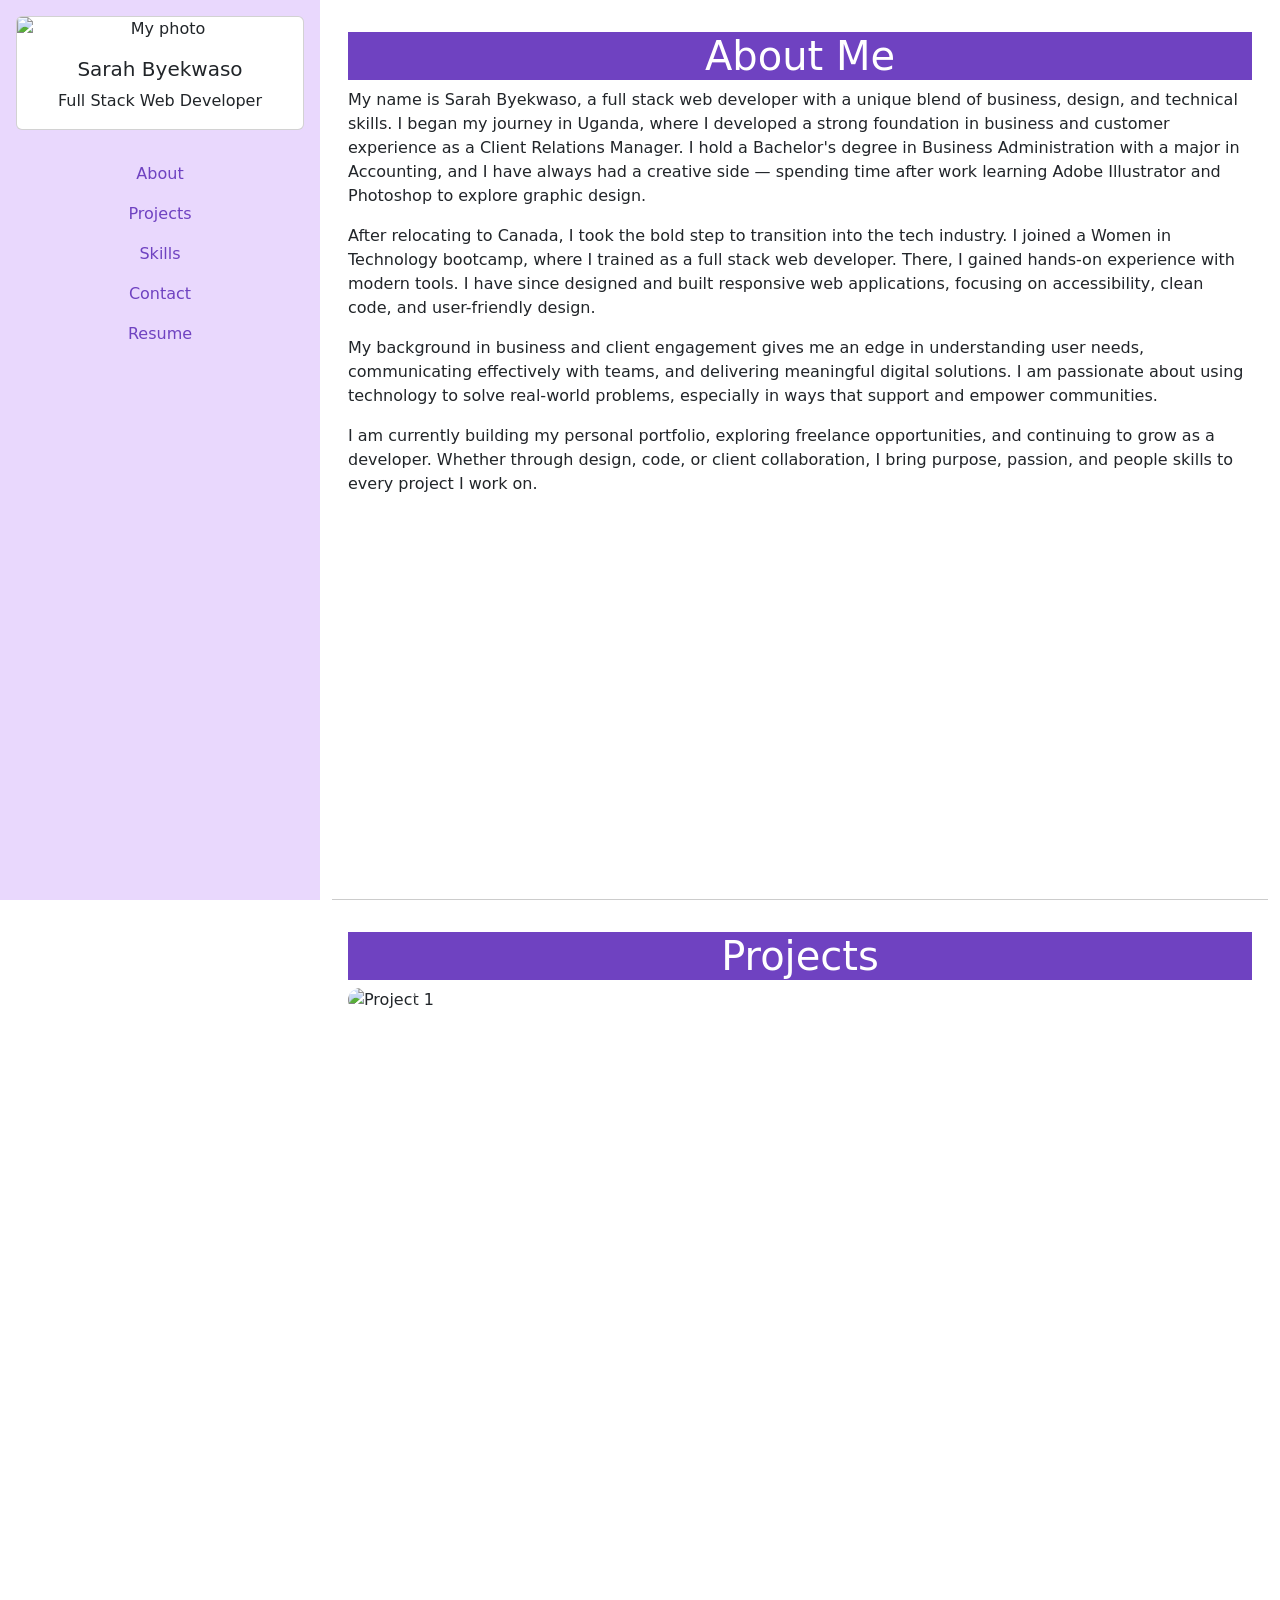
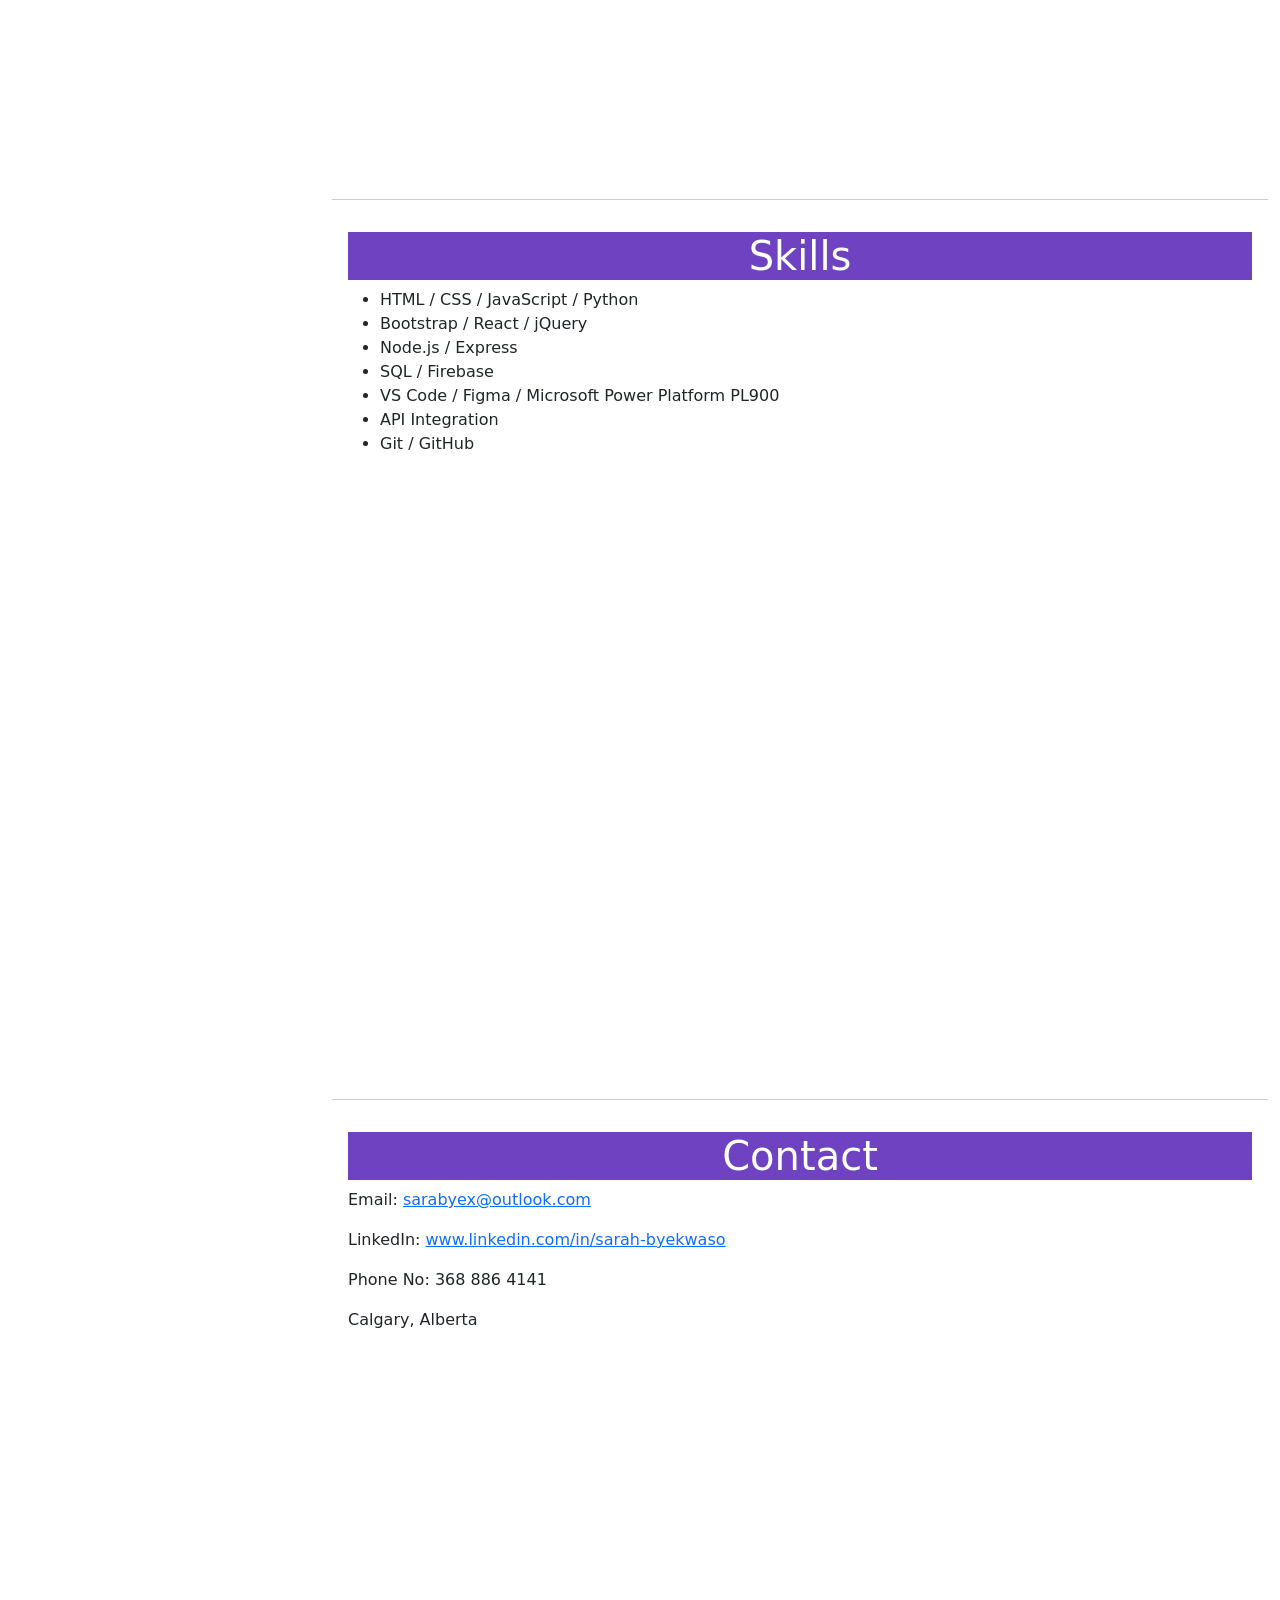
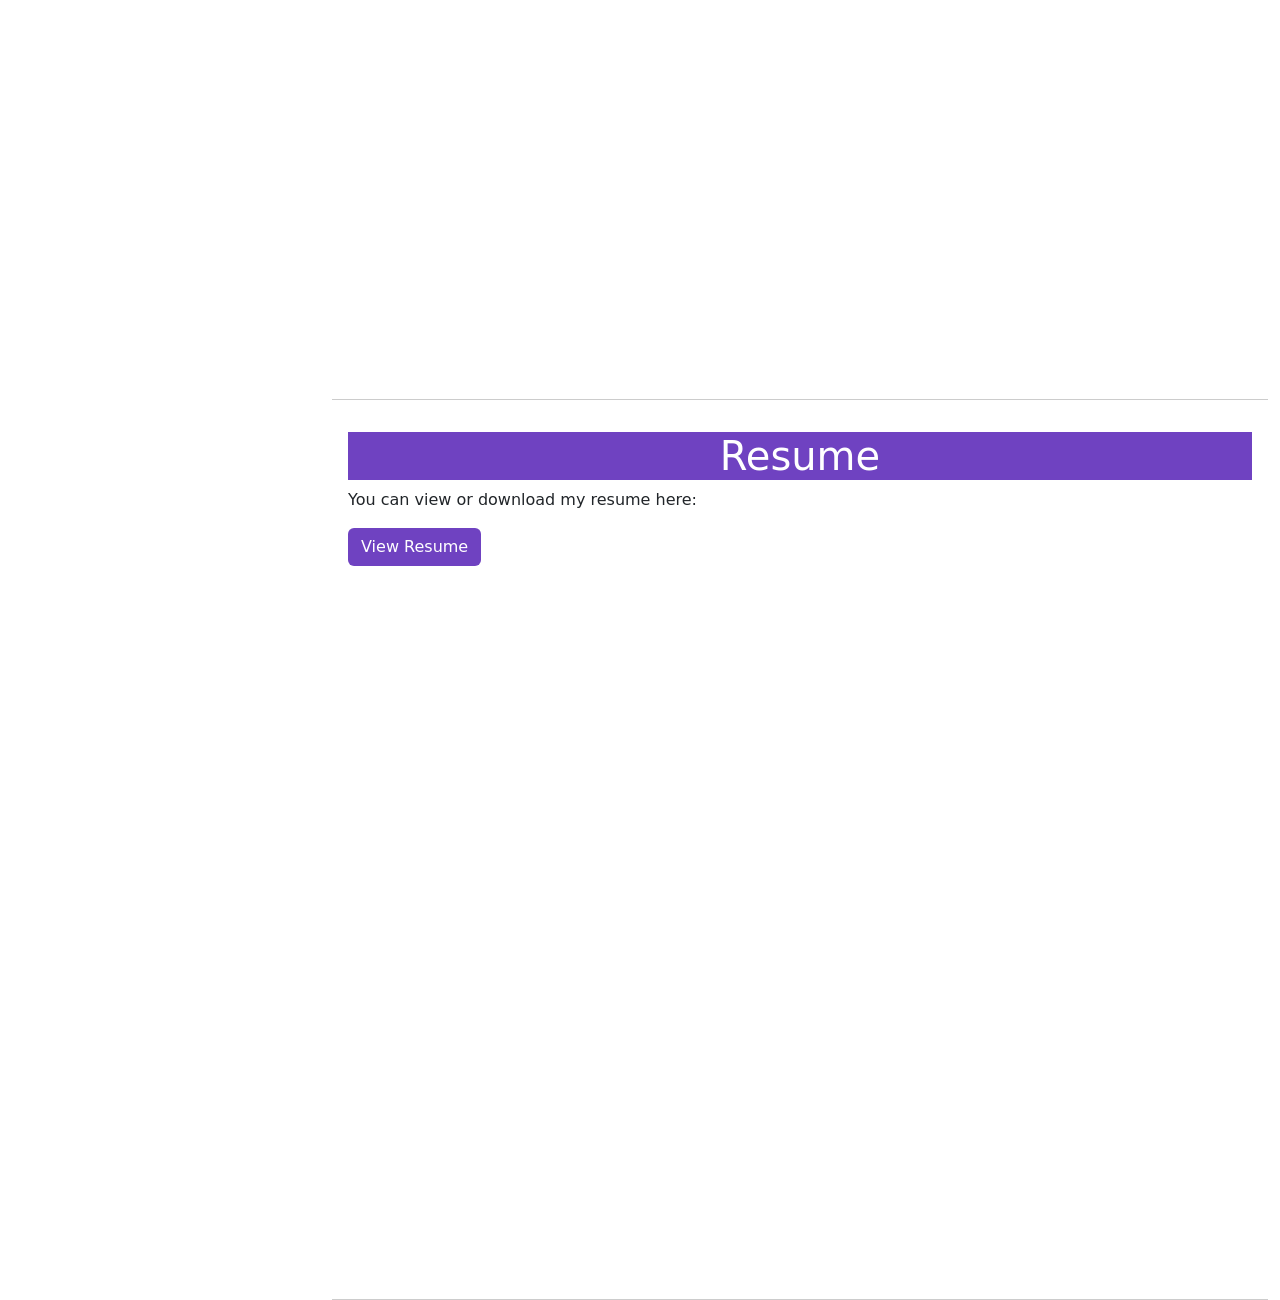
==== Assignment/Assignment/Class Assignment.html @ a26f309b "updated" ====
<!DOCTYPE html>
<html lang="en">
<head>
  <meta charset="UTF-8">
  <meta name="viewport" content="width=device-width, initial-scale=1.0">
  <link href="https://cdn.jsdelivr.net/npm/bootstrap@5.3.6/dist/css/bootstrap.min.css" rel="stylesheet" integrity="sha384-4Q6Gf2aSP4eDXB8Miphtr37CMZZQ5oXLH2yaXMJ2w8e2ZtHTl7GptT4jmndRuHDT" crossorigin="anonymous">
  <link rel="stylesheet" href="Class Assignment.css">
  <title>My Profile</title>
</head>
<body>

  <div class="container-fluid">
    <div class="row">
<!-- Sidebar -->
      <nav class="col-12 col-md-3 sidebar text-center">
<!-- Profile Card -->
        <div class="card mb-4">
          <img src="images/SaraPic1.jpg" class="card-img-top profile-photo" alt="My photo">
          <div class="card-body">
            <h5 class="card-title">Sarah Byekwaso</h5>
            <p class="card-text">Full Stack Web Developer</p>
          </div>
        </div>

<!-- Nav Links -->
        <nav class="nav flex-column">
          <a class="nav-link" href="#about">About</a>
          <a class="nav-link" href="#projects">Projects</a>
          <a class="nav-link" href="#skills">Skills</a>
          <a class="nav-link" href="#contact">Contact</a>
          <a class="nav-link" href="#resume">Resume</a>
        </nav>
      </nav>

      <main class="col-12 col-md-9">
<!-- about me -->
        <section id="about">
          <div class="text-center"><h1>About Me</h1></div>
            <p>My name is Sarah Byekwaso, a full stack web developer with a unique blend of business, design, and technical skills. I began my journey in Uganda, where I developed a strong foundation in business and customer experience as a Client Relations Manager. I hold a Bachelor's degree in Business Administration with a major in Accounting, and I have always had a creative side — spending time after work learning Adobe Illustrator and Photoshop to explore graphic design.
            </p>
            <p> After relocating to Canada, I took the bold step to transition into the tech industry. I joined a Women in Technology bootcamp, where I trained as a full stack web developer. There, I gained hands-on experience with modern tools. I have since designed and built responsive web applications, focusing on accessibility, clean code, and user-friendly design.
            </p>
            <p> My background in business and client engagement gives me an edge in understanding user needs, communicating effectively with teams, and delivering meaningful digital solutions. I am passionate about using technology to solve real-world problems, especially in ways that support and empower communities.
            </p>
            <p>I am currently building my personal portfolio, exploring freelance opportunities, and continuing to grow as a developer. Whether through design, code, or client collaboration, I bring purpose, passion, and people skills to every project I work on.
            </p>
        </section>

<!-- projects -->
        <section id="projects">
          <div><h1 class="text-center">Projects</h1></div>
          <div id="projectCarousel" class="carousel slide" data-bs-ride="carousel">
            <div class="carousel-inner">
              <div class="carousel-item active">
                <img src="images/navigate.webp" class="d-block w-100" alt="Project 1">
                <div class="carousel-caption d-none d-md-block">
                  <h5>Project 1</h5>
                  <p>Description of Project 1</p>
                </div>
              </div>
              <div class="carousel-item">
                <img src="images/to-do-list.webp" class="d-block w-100" alt="Project 2">
                <div class="carousel-caption d-none d-md-block">
                  <h5>Project 2</h5>
                  <p>Description of Project 2</p>
                </div>
              </div>
              <div class="carousel-item">
                <img src="images/solstice-hannan--yhBOqHOr0c-unsplash.jpg" class="d-block w-100" alt="Project 3">
                <div class="carousel-caption d-none d-md-block">
                  <h5>Project 3</h5>
                  <p>Description of Project 3</p>
                </div>
              </div>
<!-- projects -->
            </div>
            <button class="carousel-control-prev" type="button" data-bs-target="#projectCarousel" data-bs-slide="prev">
              <span class="carousel-control-prev-icon"></span>
            </button>
            <button class="carousel-control-next" type="button" data-bs-target="#projectCarousel" data-bs-slide="next">
              <span class="carousel-control-next-icon"></span>
            </button>
          </div>
        </section>

<!-- skills -->
        <section id="skills">
          <div class="text-center"><h1>Skills</h1></div>
          <ul>
            <li>HTML / CSS / JavaScript / Python</li>
            <li>Bootstrap / React / jQuery</li>
            <li>Node.js / Express</li>
            <li>SQL / Firebase</li>
            <li>VS Code / Figma / Microsoft Power Platform PL900 </li>
            <li> API Integration</li>
            <li>Git / GitHub</li>
          </ul>
        </section>

<!-- contact -->
        <section id="contact">
          <div class="text-center"><h1>Contact</h1></div>
          <p>Email: <a href="mailto:sarabyex@outlook.com">sarabyex@outlook.com</a></p>
          <p>LinkedIn: <a href="www.linkedin.com/in/sarah-byekwaso" target="_blank">www.linkedin.com/in/sarah-byekwaso</a></p>
          <p>Phone No: 368 886 4141<a href="#"></a></p>
          <p>Calgary, Alberta</p>
        </section>

<!-- resume -->
        <section id="resume">
          <div class="text-center"><h1>Resume</h1></div>
          <p>You can view or download my resume here:</p>
          <a href="Resume - Sarah Byekwaso.pdf" target="_blank" class="btn btn-purple">View Resume</a>
        </section>
      </main>
    </div>
  </div>
  
  

  <script src="https://cdn.jsdelivr.net/npm/bootstrap@5.3.6/dist/js/bootstrap.bundle.min.js" integrity="sha384-j1CDi7MgGQ12Z7Qab0qlWQ/Qqz24Gc6BM0thvEMVjHnfYGF0rmFCozFSxQBxwHKO" crossorigin="anonymous"></script>
</body>
</html>
---- Assignment/Assignment/Class Assignment.css ----
:root {
      --main-purple: #6f42c1;
      --light-purple: #e9d8fd;
    }

    html, body {
      scroll-behavior: smooth;
    }

    .sidebar {
      position: sticky;
      top: 0;
      height: 100vh;
      background-color: var(--light-purple);
      padding: 1rem;
      overflow-y: auto;
      z-index: 1020;
    }

    .profile-photo {
      width: 100%;
      border-radius: 5px;
    }

    .nav-link {
      color: var(--main-purple);
    }

    .nav-link:hover, .nav-link.active {
      font-weight: bold;
      color: #fff;
      background-color: var(--main-purple);
      border-radius: 0.375rem;
      padding-left: 1rem;
    }

    section {
      padding: 2rem 1rem;
      border-bottom: 1px solid #ccc;
      min-height: 100vh;
    }

    .carousel-item img {
      width: 100%;
      height: auto;
      border-radius: 1rem;
    }

    h1 {
      background-color: var(--main-purple);
      color: white;
    }

    .btn-purple {
      background-color: var(--main-purple);
      color: white;
    }

    .btn-purple:hover {
      background-color: #5a32a3;
    }

    linkedin{
      href: url(www.linkedin.com/in/
sarah-byekwaso)}
Vanity URL name
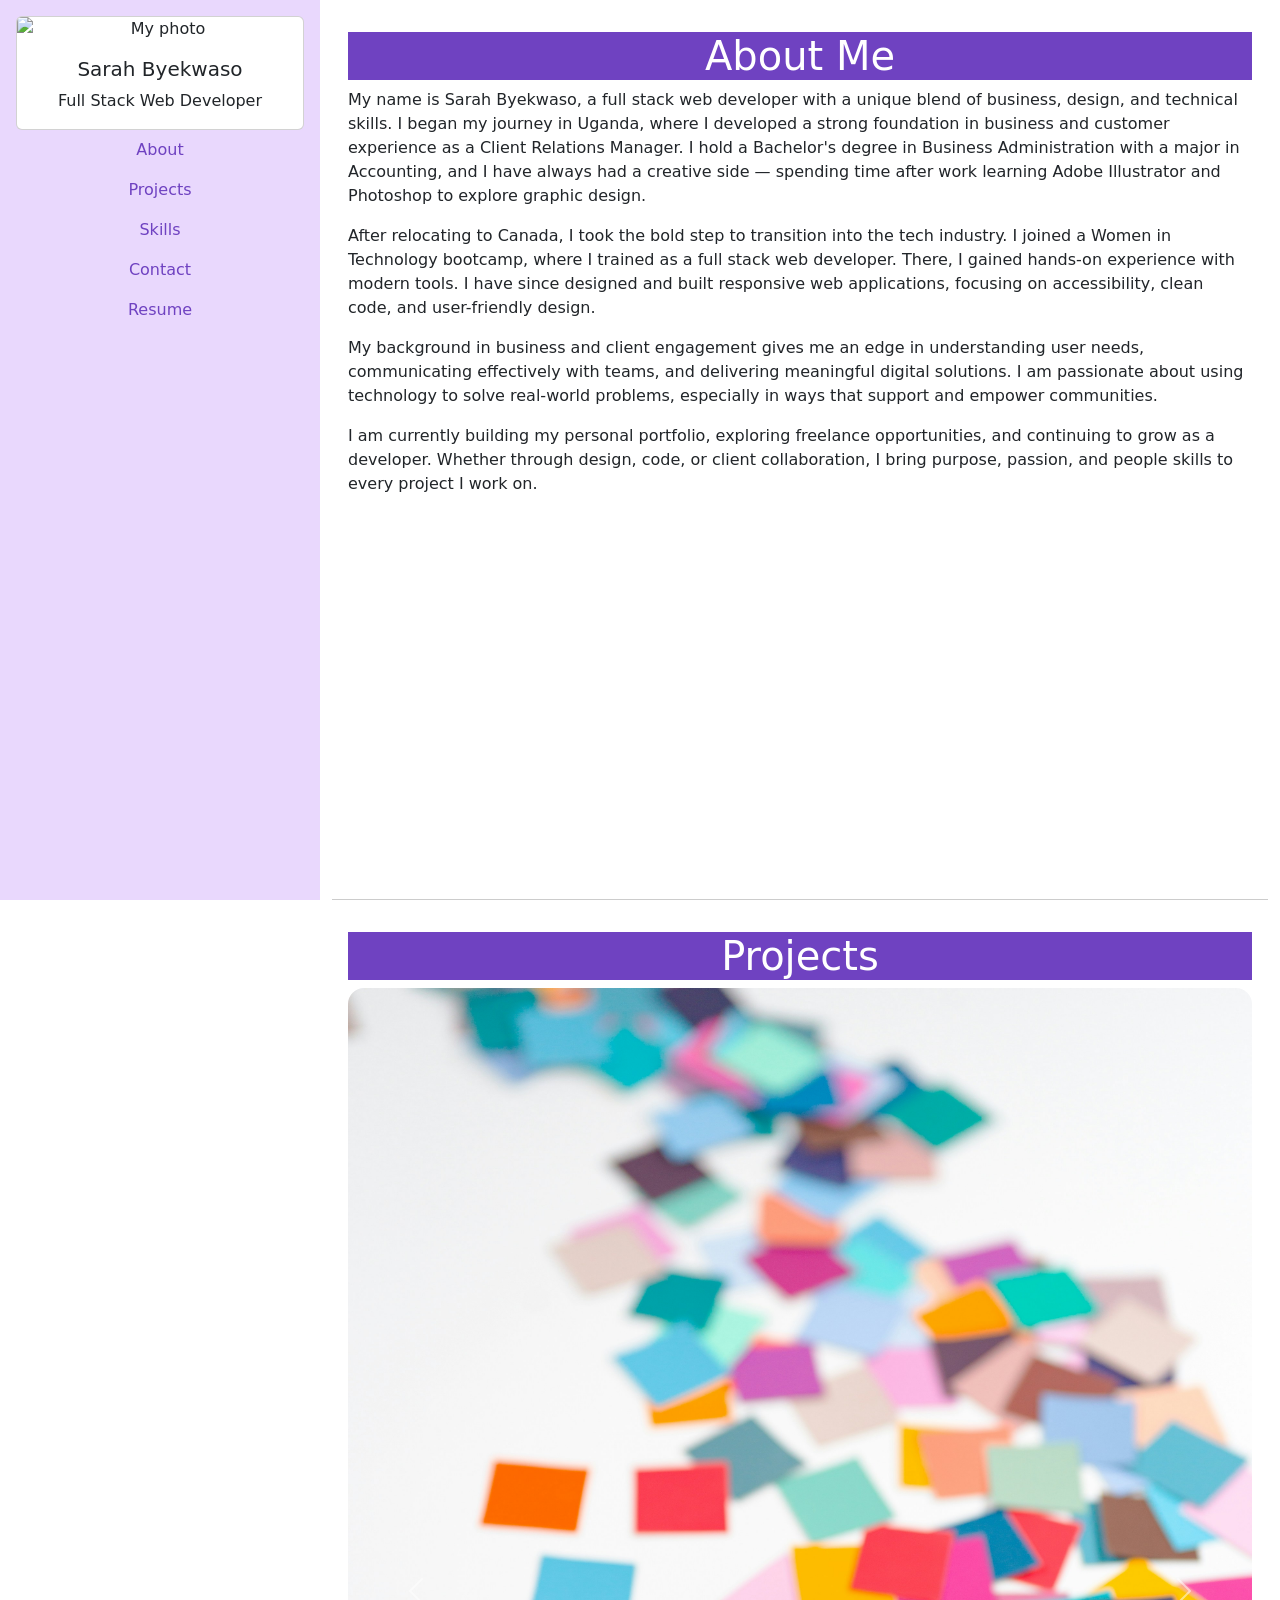
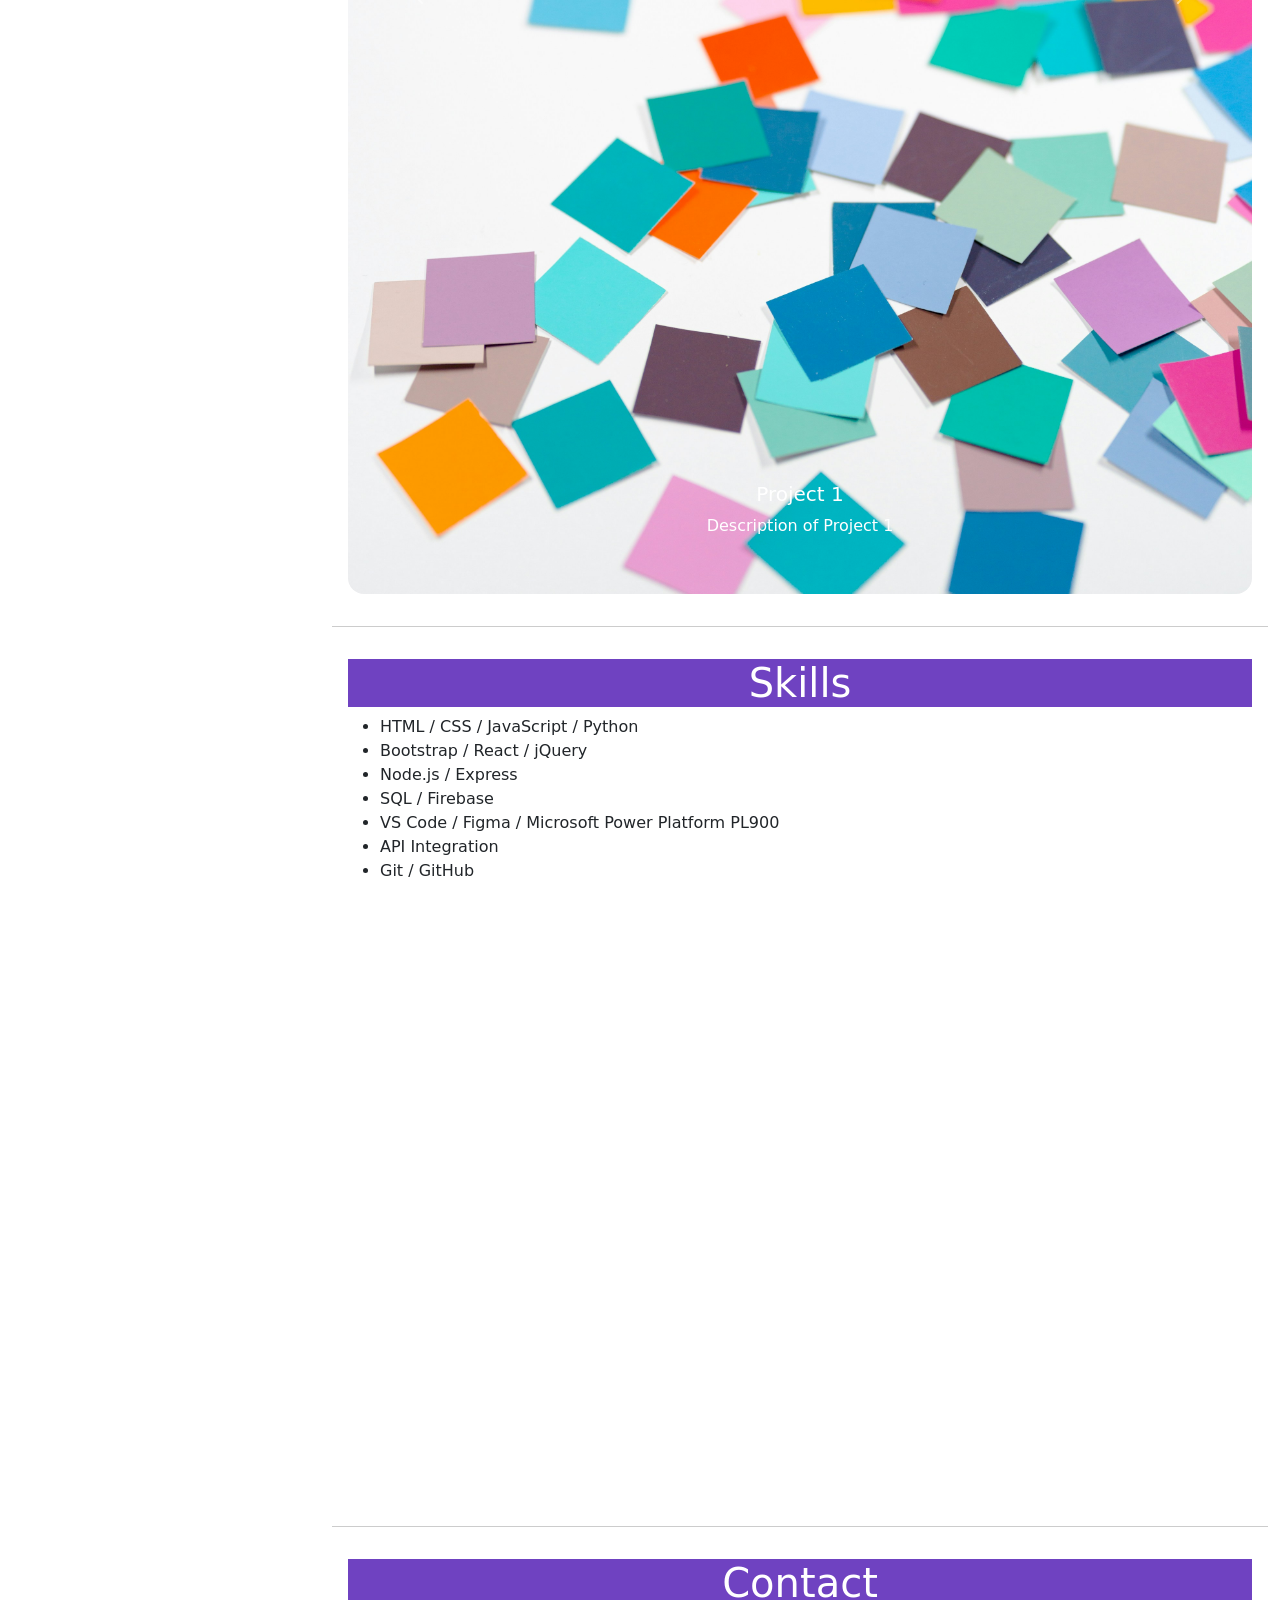
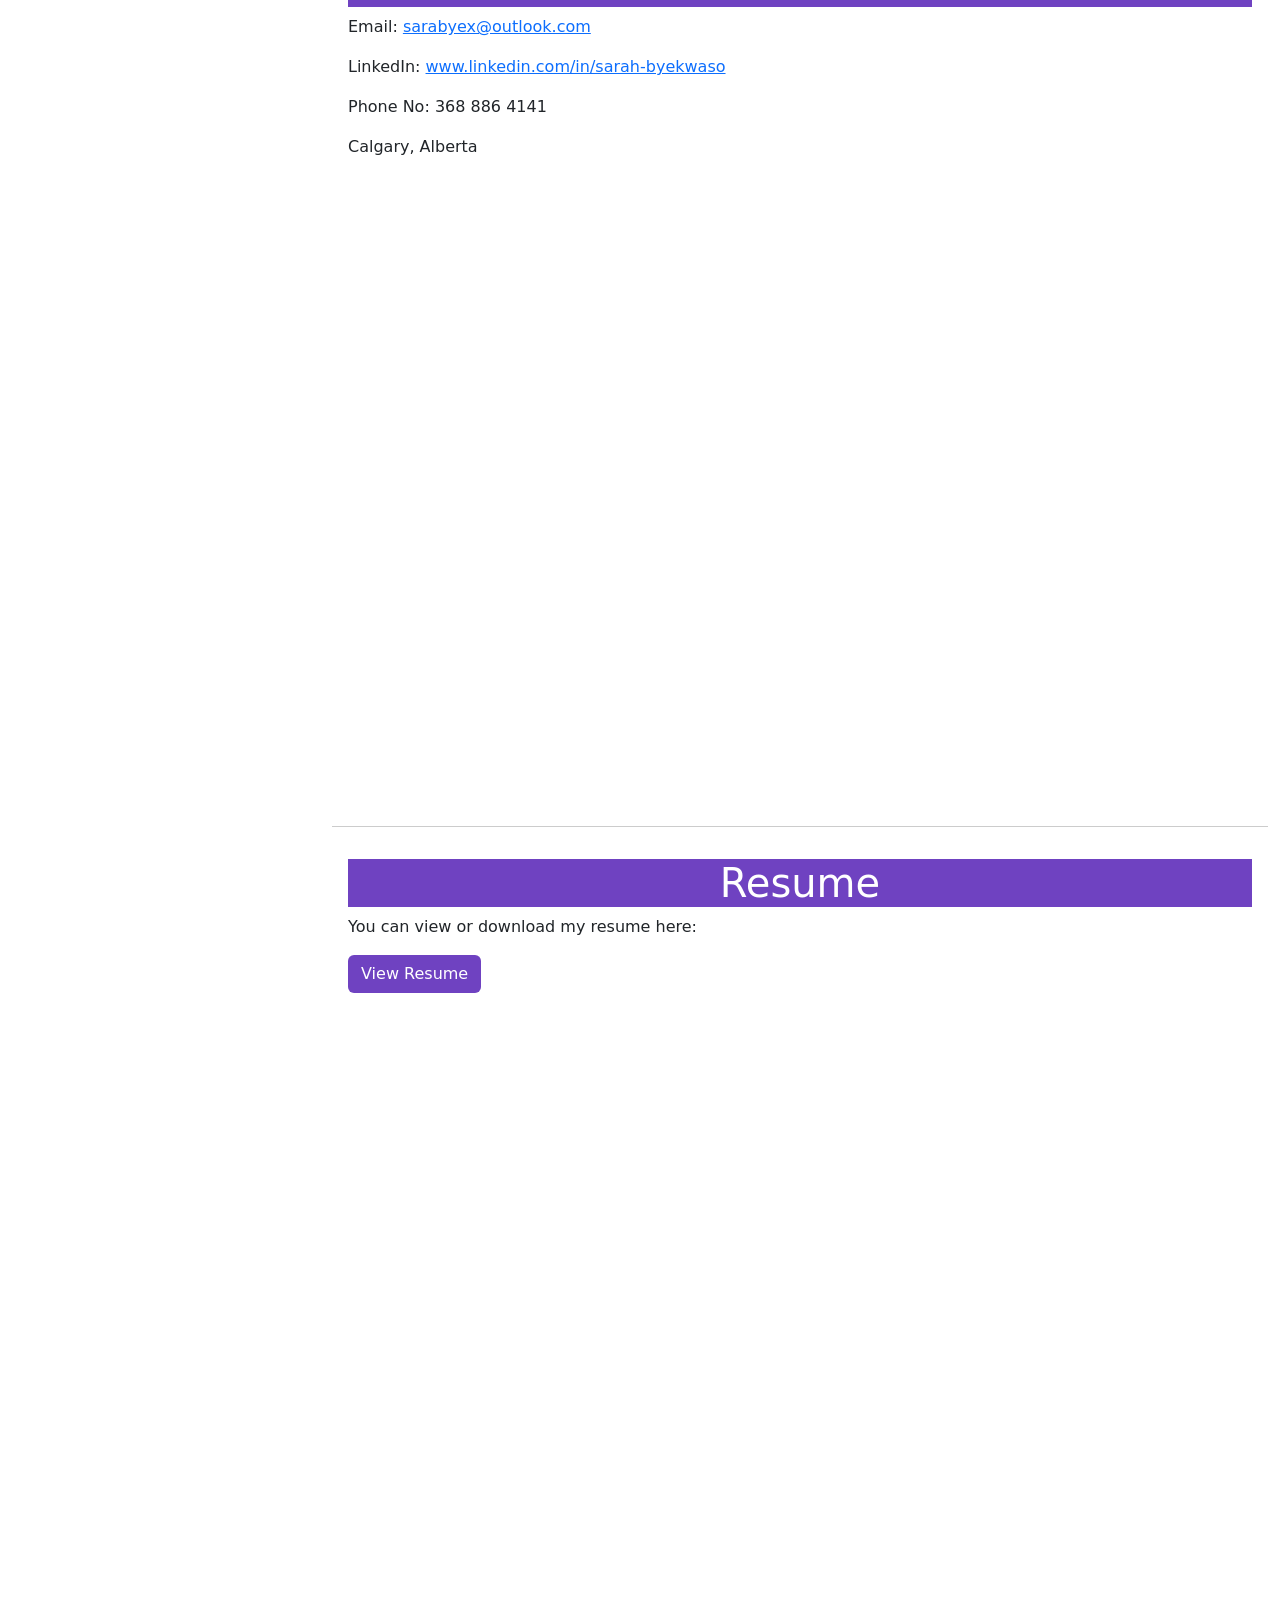
==== commit a9fa1d02: "changes" ====
--- a/Assignment/Assignment/Class Assignment.html
+++ b/Assignment/Assignment/Class Assignment.html
@@ -14,8 +14,8 @@
 <!-- Sidebar -->
       <nav class="col-12 col-md-3 sidebar text-center">
 <!-- Profile Card -->
-        <div class="card mb-4">
-          <img src="images/SaraPic1.jpg" class="card-img-top profile-photo" alt="My photo">
+        <div class="card mb-8">
+          <img src="images/SaraPic1.jpg" class="card-img-top profile-photo"  alt="My photo">
           <div class="card-body">
             <h5 class="card-title">Sarah Byekwaso</h5>
             <p class="card-text">Full Stack Web Developer</p>
@@ -52,21 +52,21 @@
           <div id="projectCarousel" class="carousel slide" data-bs-ride="carousel">
             <div class="carousel-inner">
               <div class="carousel-item active">
-                <img src="images/navigate.webp" class="d-block w-100" alt="Project 1">
+                <img src="/others/images/kier-in-sight-archives-p7iaoHjWDbI-unsplash.jpg" class="d-block w-100" alt="Project 1">
                 <div class="carousel-caption d-none d-md-block">
                   <h5>Project 1</h5>
                   <p>Description of Project 1</p>
                 </div>
               </div>
               <div class="carousel-item">
-                <img src="images/to-do-list.webp" class="d-block w-100" alt="Project 2">
+                <img src="/others/images/counting game.jpg" class="d-block w-100" alt="Project 2">
                 <div class="carousel-caption d-none d-md-block">
                   <h5>Project 2</h5>
                   <p>Description of Project 2</p>
                 </div>
               </div>
               <div class="carousel-item">
-                <img src="images/solstice-hannan--yhBOqHOr0c-unsplash.jpg" class="d-block w-100" alt="Project 3">
+                <img src="/others/images/solstice-hannan--yhBOqHOr0c-unsplash.jpg" class="d-block w-100" alt="Project 3">
                 <div class="carousel-caption d-none d-md-block">
                   <h5>Project 3</h5>
                   <p>Description of Project 3</p>
@@ -110,7 +110,7 @@
         <section id="resume">
           <div class="text-center"><h1>Resume</h1></div>
           <p>You can view or download my resume here:</p>
-          <a href="Resume - Sarah Byekwaso.pdf" target="_blank" class="btn btn-purple">View Resume</a>
+          <a href="/others/Resume - Sarah Byekwaso.pdf" target="_blank" class="btn btn-purple">View Resume</a>
         </section>
       </main>
     </div>
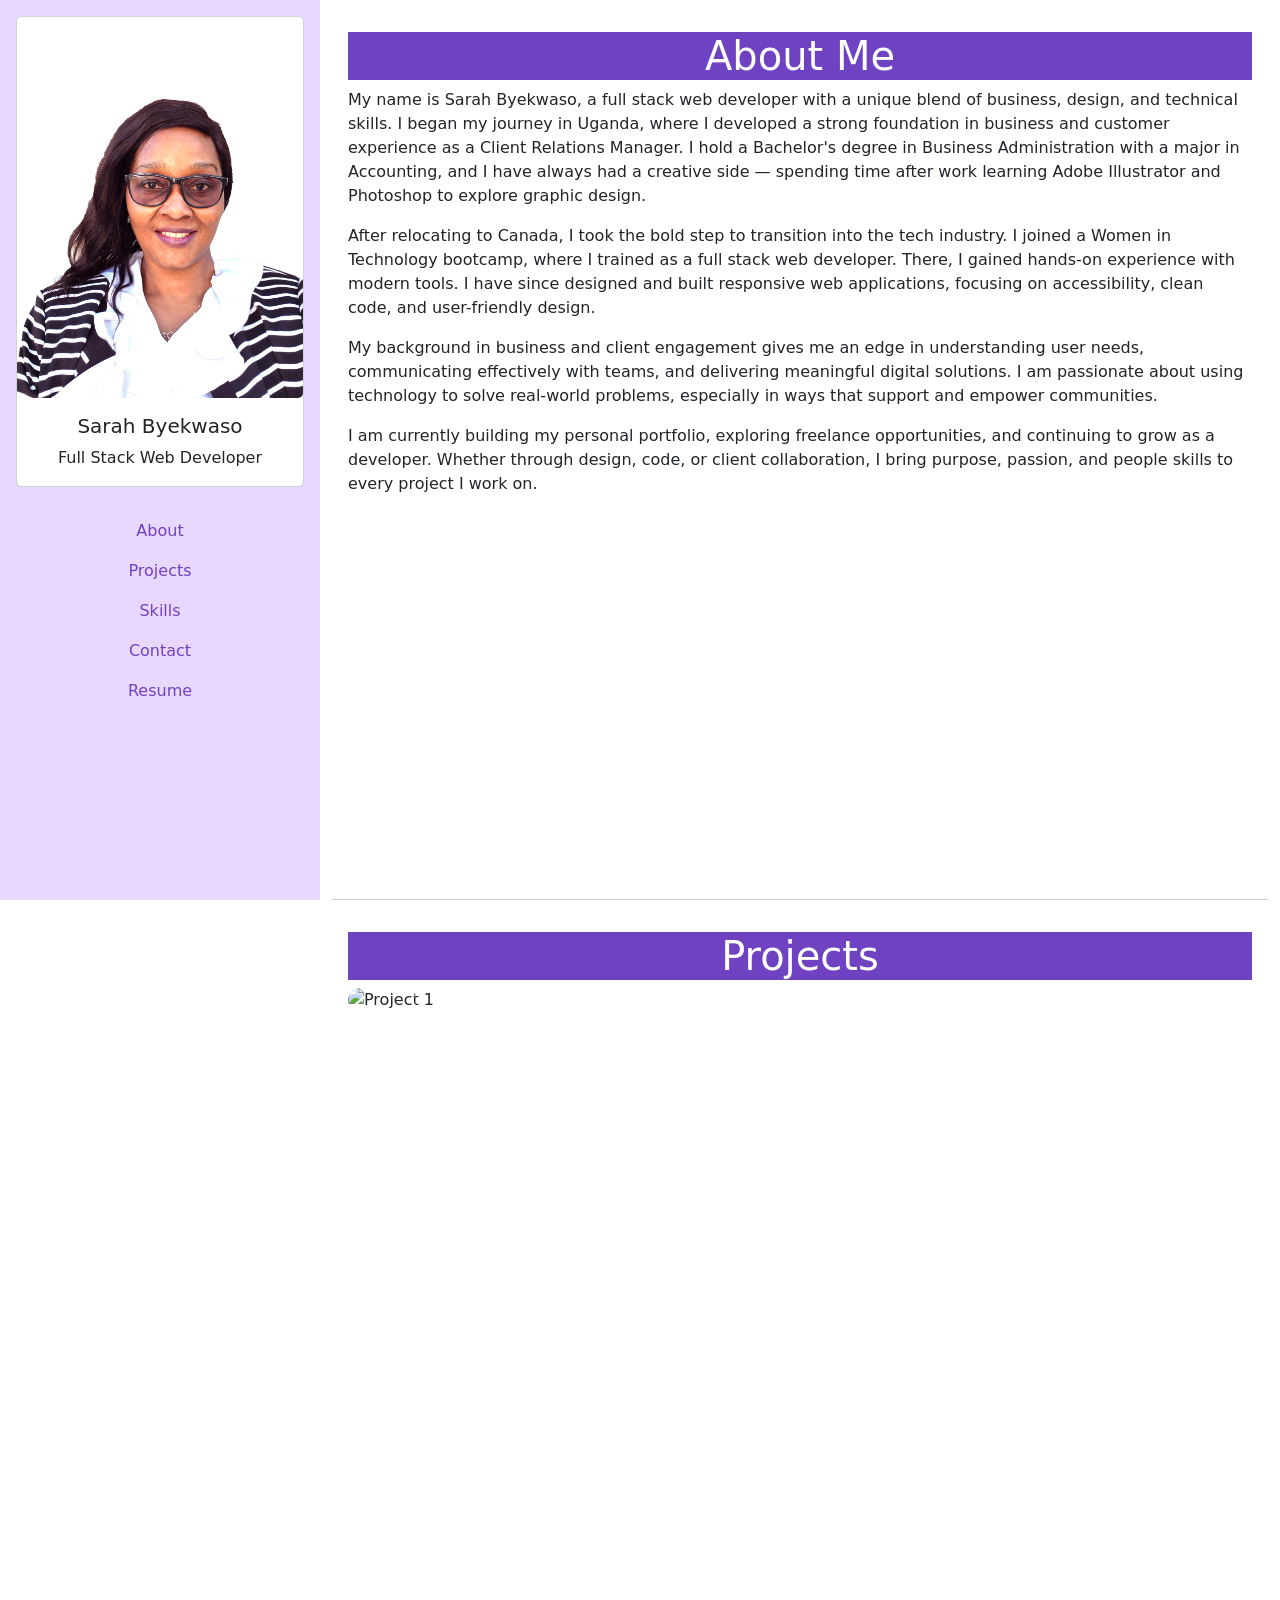
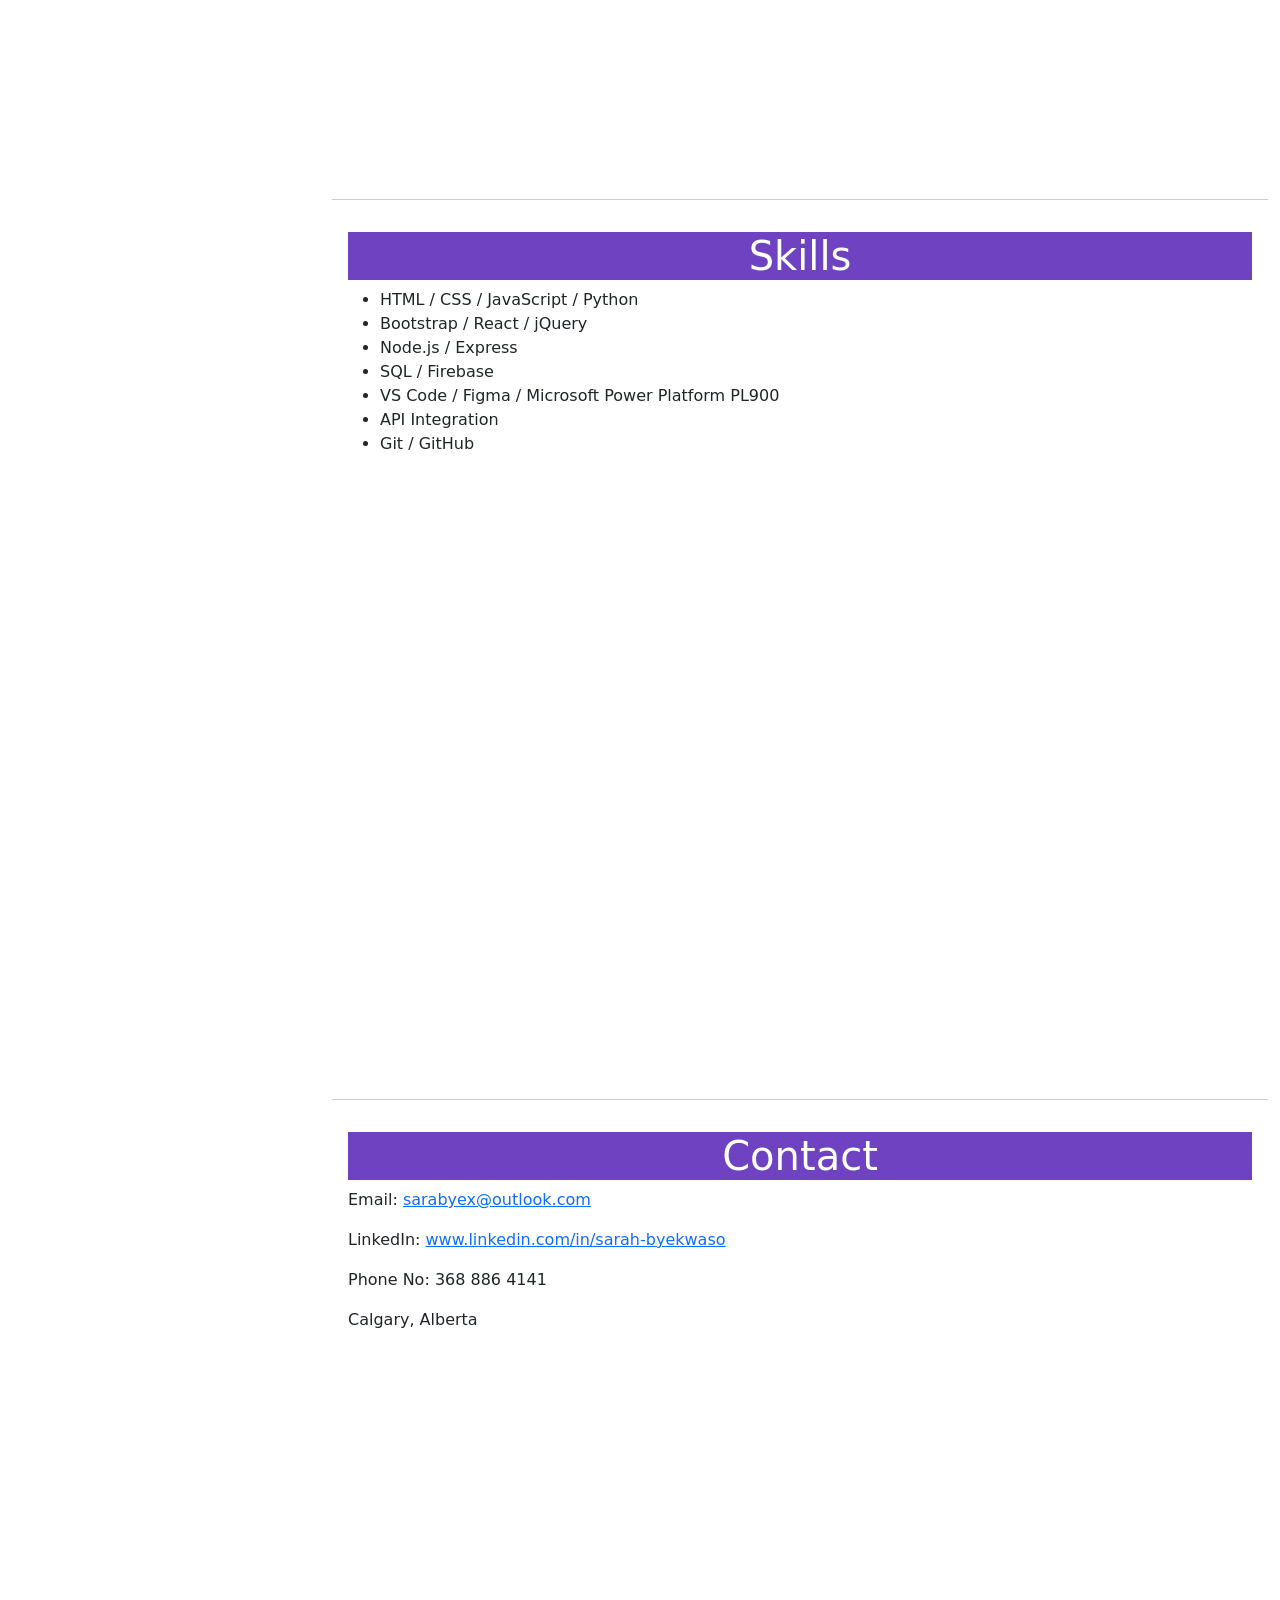
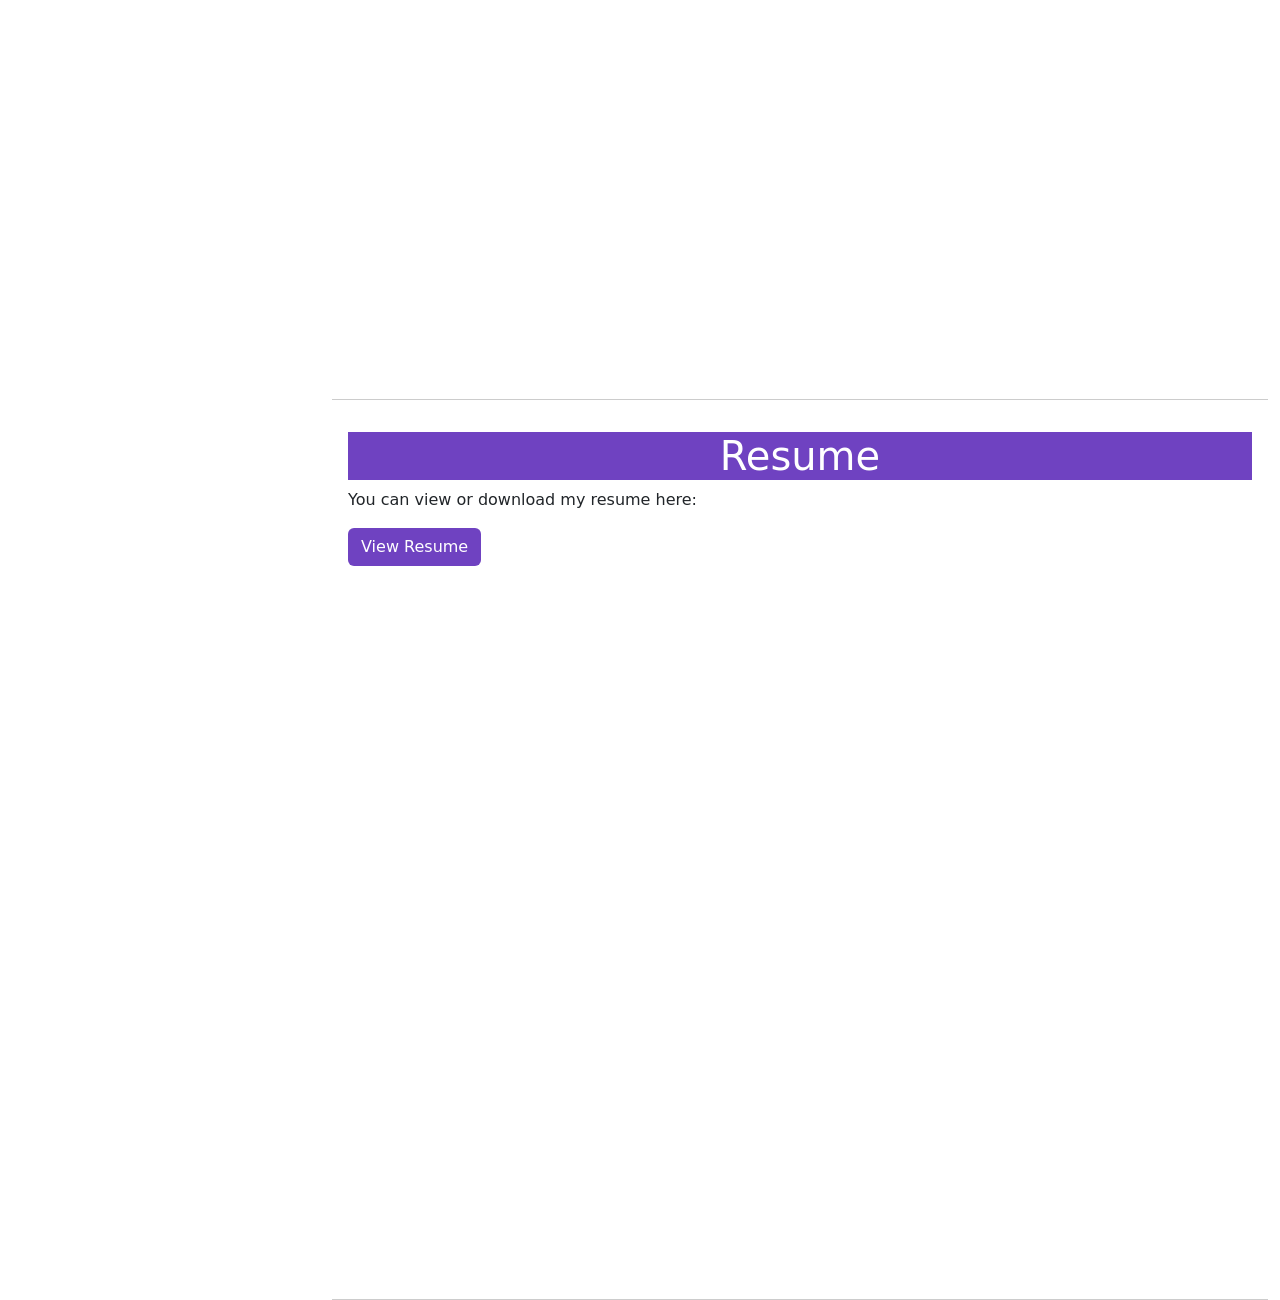
==== commit 3115df5a: ""updated"" ====
--- a/Assignment/Assignment/Class Assignment.html
+++ b/Assignment/Assignment/Class Assignment.html
@@ -14,8 +14,8 @@
 <!-- Sidebar -->
       <nav class="col-12 col-md-3 sidebar text-center">
 <!-- Profile Card -->
-        <div class="card mb-8">
-          <img src="images/SaraPic1.jpg" class="card-img-top profile-photo"  alt="My photo">
+        <div class="card mb-4">
+          <img src="/others/images/SaraPic1.jpg" class="card-img-top profile-photo" alt="My photo">
           <div class="card-body">
             <h5 class="card-title">Sarah Byekwaso</h5>
             <p class="card-text">Full Stack Web Developer</p>
@@ -52,21 +52,21 @@
           <div id="projectCarousel" class="carousel slide" data-bs-ride="carousel">
             <div class="carousel-inner">
               <div class="carousel-item active">
-                <img src="/others/images/kier-in-sight-archives-p7iaoHjWDbI-unsplash.jpg" class="d-block w-100" alt="Project 1">
+                <img src="images/navigate.webp" class="d-block w-100" alt="Project 1">
                 <div class="carousel-caption d-none d-md-block">
                   <h5>Project 1</h5>
                   <p>Description of Project 1</p>
                 </div>
               </div>
               <div class="carousel-item">
-                <img src="/others/images/counting game.jpg" class="d-block w-100" alt="Project 2">
+                <img src="images/to-do-list.webp" class="d-block w-100" alt="Project 2">
                 <div class="carousel-caption d-none d-md-block">
                   <h5>Project 2</h5>
                   <p>Description of Project 2</p>
                 </div>
               </div>
               <div class="carousel-item">
-                <img src="/others/images/solstice-hannan--yhBOqHOr0c-unsplash.jpg" class="d-block w-100" alt="Project 3">
+                <img src="images/solstice-hannan--yhBOqHOr0c-unsplash.jpg" class="d-block w-100" alt="Project 3">
                 <div class="carousel-caption d-none d-md-block">
                   <h5>Project 3</h5>
                   <p>Description of Project 3</p>
@@ -110,7 +110,7 @@
         <section id="resume">
           <div class="text-center"><h1>Resume</h1></div>
           <p>You can view or download my resume here:</p>
-          <a href="/others/Resume - Sarah Byekwaso.pdf" target="_blank" class="btn btn-purple">View Resume</a>
+          <a href="Resume - Sarah Byekwaso.pdf" target="_blank" class="btn btn-purple">View Resume</a>
         </section>
       </main>
     </div>
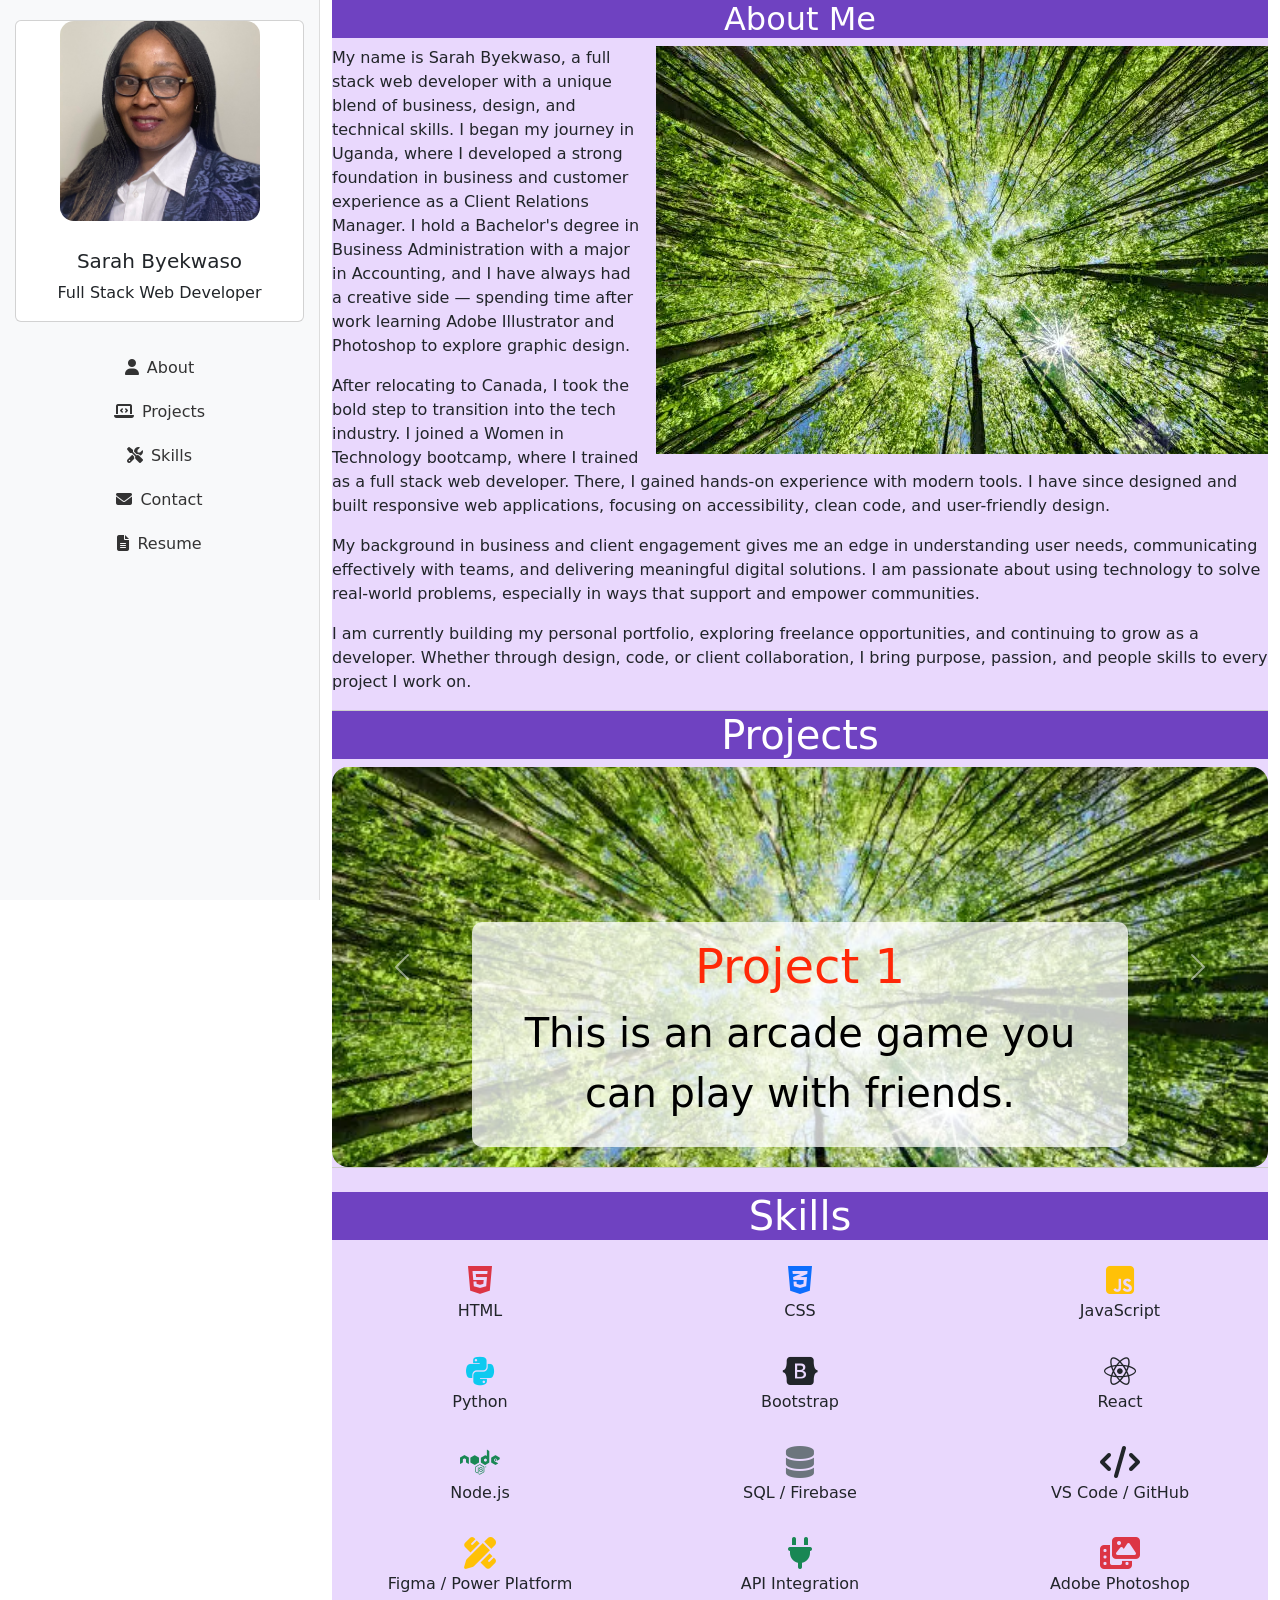
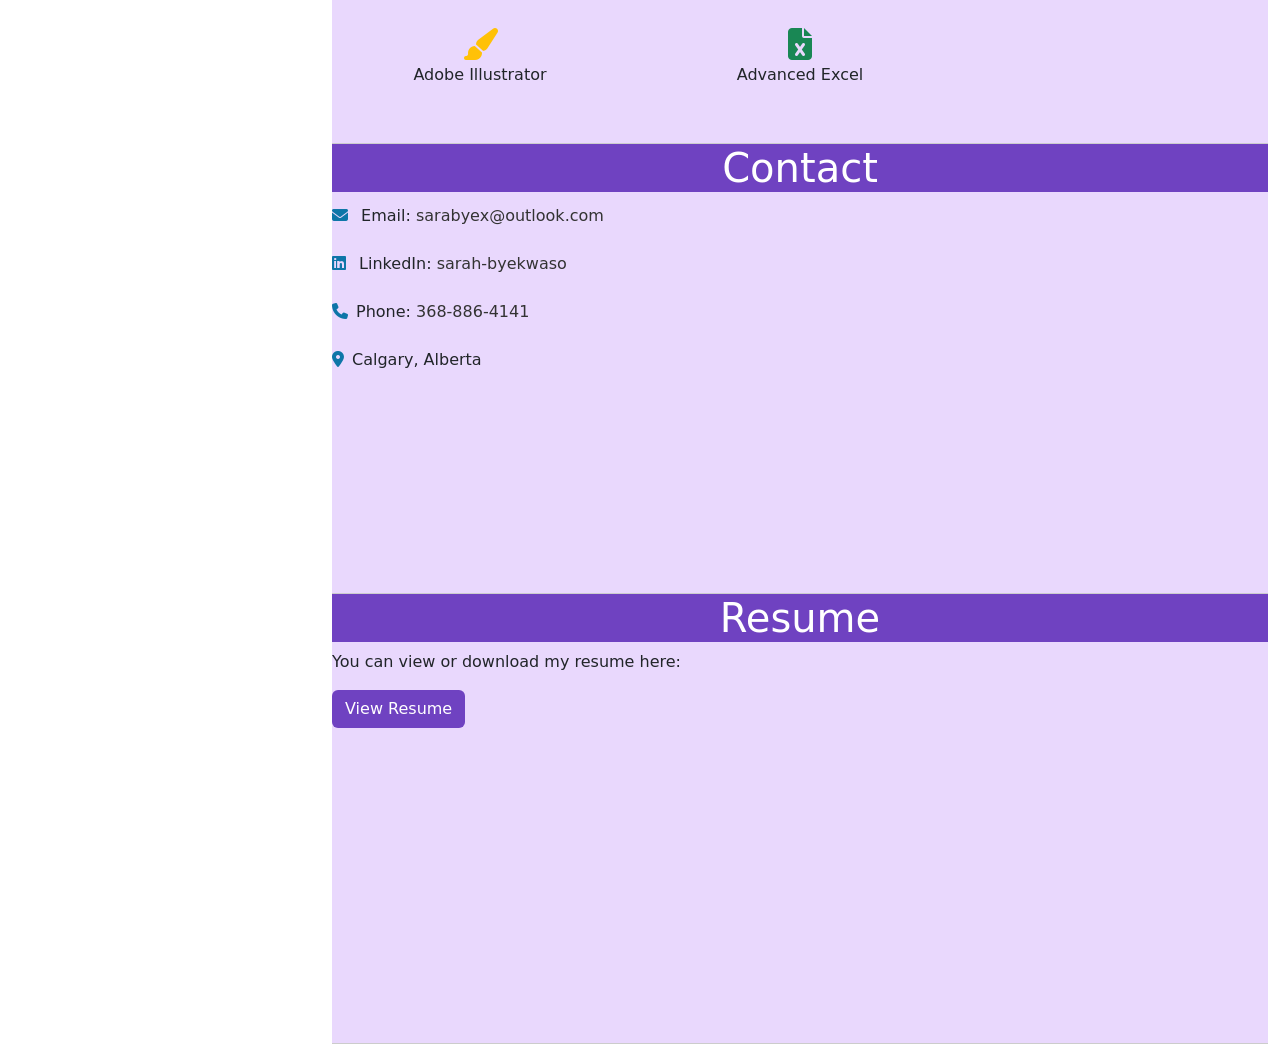
==== commit bb3206f5: "changes" ====
--- a/Assignment/Assignment/Class Assignment.html
+++ b/Assignment/Assignment/Class Assignment.html
@@ -5,45 +5,45 @@
   <meta name="viewport" content="width=device-width, initial-scale=1.0">
   <link href="https://cdn.jsdelivr.net/npm/bootstrap@5.3.6/dist/css/bootstrap.min.css" rel="stylesheet" integrity="sha384-4Q6Gf2aSP4eDXB8Miphtr37CMZZQ5oXLH2yaXMJ2w8e2ZtHTl7GptT4jmndRuHDT" crossorigin="anonymous">
   <link rel="stylesheet" href="Class Assignment.css">
+  <link rel="stylesheet" href="https://cdnjs.cloudflare.com/ajax/libs/font-awesome/6.4.0/css/all.min.css">
+
   <title>My Profile</title>
 </head>
 <body>
 
-  <div class="container-fluid">
+ <div class="container-fluid">
     <div class="row">
-<!-- Sidebar -->
       <nav class="col-12 col-md-3 sidebar text-center">
-<!-- Profile Card -->
         <div class="card mb-4">
-          <img src="/others/images/SaraPic1.jpg" class="card-img-top profile-photo" alt="My photo">
+          <img src="/others/images/SaraPic.jpg" alt="My photo" class="profile-photo">
           <div class="card-body">
             <h5 class="card-title">Sarah Byekwaso</h5>
             <p class="card-text">Full Stack Web Developer</p>
           </div>
         </div>
-
-<!-- Nav Links -->
         <nav class="nav flex-column">
-          <a class="nav-link" href="#about">About</a>
-          <a class="nav-link" href="#projects">Projects</a>
-          <a class="nav-link" href="#skills">Skills</a>
-          <a class="nav-link" href="#contact">Contact</a>
-          <a class="nav-link" href="#resume">Resume</a>
+          <a class="nav-link" href="#about"><i class="fas fa-user me-2"></i>About</a>
+          <a class="nav-link" href="#projects"><i class="fas fa-laptop-code me-2"></i>Projects</a>
+          <a class="nav-link" href="#skills"><i class="fas fa-tools me-2"></i>Skills</a>
+          <a class="nav-link" href="#contact"><i class="fas fa-envelope me-2"></i>Contact</a>
+          <a class="nav-link" href="#resume"><i class="fas fa-file-alt me-2"></i>Resume</a>
         </nav>
       </nav>
 
       <main class="col-12 col-md-9">
 <!-- about me -->
         <section id="about">
-          <div class="text-center"><h1>About Me</h1></div>
-            <p>My name is Sarah Byekwaso, a full stack web developer with a unique blend of business, design, and technical skills. I began my journey in Uganda, where I developed a strong foundation in business and customer experience as a Client Relations Manager. I hold a Bachelor's degree in Business Administration with a major in Accounting, and I have always had a creative side — spending time after work learning Adobe Illustrator and Photoshop to explore graphic design.
-            </p>
-            <p> After relocating to Canada, I took the bold step to transition into the tech industry. I joined a Women in Technology bootcamp, where I trained as a full stack web developer. There, I gained hands-on experience with modern tools. I have since designed and built responsive web applications, focusing on accessibility, clean code, and user-friendly design.
-            </p>
-            <p> My background in business and client engagement gives me an edge in understanding user needs, communicating effectively with teams, and delivering meaningful digital solutions. I am passionate about using technology to solve real-world problems, especially in ways that support and empower communities.
-            </p>
-            <p>I am currently building my personal portfolio, exploring freelance opportunities, and continuing to grow as a developer. Whether through design, code, or client collaboration, I bring purpose, passion, and people skills to every project I work on.
-            </p>
+          <div class="text-center"><h1 class="fs-2 fs-md-1">About Me</h1></div>
+            <div class ="wrapped immage"><img src="/others/images/navigate.webp" alt="design photo" class="wrap-image">
+            <p class="fs-6 fs-md-5 fs-lg-4">My name is Sarah Byekwaso, a full stack web developer with a unique blend of business, design, and technical skills. I began my journey in Uganda, where I developed a strong foundation in business and customer experience as a Client Relations Manager. I hold a Bachelor's degree in Business Administration with a major in Accounting, and I have always had a creative side — spending time after work learning Adobe Illustrator and Photoshop to explore graphic design.
+            </p>
+            <p class="fs-6 fs-md-5 fs-lg-4"> After relocating to Canada, I took the bold step to transition into the tech industry. I joined a Women in Technology bootcamp, where I trained as a full stack web developer. There, I gained hands-on experience with modern tools. I have since designed and built responsive web applications, focusing on accessibility, clean code, and user-friendly design.
+            </p>
+            <p class="fs-6 fs-md-5 fs-lg-4"> My background in business and client engagement gives me an edge in understanding user needs, communicating effectively with teams, and delivering meaningful digital solutions. I am passionate about using technology to solve real-world problems, especially in ways that support and empower communities.
+            </p>
+            <p class="fs-6 fs-md-5 fs-lg-4">I am currently building my personal portfolio, exploring freelance opportunities, and continuing to grow as a developer. Whether through design, code, or client collaboration, I bring purpose, passion, and people skills to every project I work on.
+            </p>
+            </div>
         </section>
 
 <!-- projects -->
@@ -52,24 +52,25 @@
           <div id="projectCarousel" class="carousel slide" data-bs-ride="carousel">
             <div class="carousel-inner">
               <div class="carousel-item active">
-                <img src="images/navigate.webp" class="d-block w-100" alt="Project 1">
+                <img src="/others/images/navigate.webp" class="d-block w-100" alt="Project 1">
                 <div class="carousel-caption d-none d-md-block">
                   <h5>Project 1</h5>
-                  <p>Description of Project 1</p>
+                  <p>This is an arcade game you can play with friends.</p>
+                </div>
+              </div>
+
+              <div class="carousel-item">
+                <img src="/others/images/to-do-list.webp" class="d-block w-100" alt="Project 2">
+                <div class="carousel-caption d-none d-md-block">
+                  <h5>Project 2</h5>
+                  <p>This was a personal project to organise your day</p>
                 </div>
               </div>
               <div class="carousel-item">
-                <img src="images/to-do-list.webp" class="d-block w-100" alt="Project 2">
-                <div class="carousel-caption d-none d-md-block">
-                  <h5>Project 2</h5>
-                  <p>Description of Project 2</p>
-                </div>
-              </div>
-              <div class="carousel-item">
-                <img src="images/solstice-hannan--yhBOqHOr0c-unsplash.jpg" class="d-block w-100" alt="Project 3">
+                <img src="/others/images/solstice-hannan--yhBOqHOr0c-unsplash.jpg" class="d-block w-100" alt="Project 3">
                 <div class="carousel-caption d-none d-md-block">
                   <h5>Project 3</h5>
-                  <p>Description of Project 3</p>
+                  <p>This game will relax your mind from the days heavy duties</p>
                 </div>
               </div>
 <!-- projects -->
@@ -84,33 +85,117 @@
         </section>
 
 <!-- skills -->
-        <section id="skills">
-          <div class="text-center"><h1>Skills</h1></div>
-          <ul>
-            <li>HTML / CSS / JavaScript / Python</li>
-            <li>Bootstrap / React / jQuery</li>
-            <li>Node.js / Express</li>
-            <li>SQL / Firebase</li>
-            <li>VS Code / Figma / Microsoft Power Platform PL900 </li>
-            <li> API Integration</li>
-            <li>Git / GitHub</li>
-          </ul>
+        <section id="skills" class="py-4">
+          <div class="text-center mb-4">
+            <h1 class="m-0">Skills</h1>
+          </div>
+
+          <div class="row text-center">
+                      
+            <div class="col-6 col-md-4 mb-3">
+              <i class="fab fa-html5 fa-2x text-danger"></i>
+              <p>HTML</p>
+            </div>
+
+            <div class="col-6 col-md-4 mb-3">
+              <i class="fab fa-css3-alt fa-2x text-primary"></i>
+              <p>CSS</p>
+            </div>
+
+            <div class="col-6 col-md-4 mb-3">
+              <i class="fab fa-js-square fa-2x text-warning"></i>
+              <p>JavaScript</p>
+            </div>
+
+            <div class="col-6 col-md-4 mb-3">
+              <i class="fab fa-python fa-2x text-info"></i>
+              <p>Python</p>
+            </div>
+
+            <div class="col-6 col-md-4 mb-3">
+              <i class="fab fa-bootstrap fa-2x text-purple"></i>
+              <p>Bootstrap</p>
+            </div>
+
+            <div class="col-6 col-md-4 mb-3">
+              <i class="fab fa-react fa-2x text-cyan"></i>
+              <p>React</p>
+            </div>
+
+            <div class="col-6 col-md-4 mb-3">
+              <i class="fab fa-node fa-2x text-success"></i>
+              <p>Node.js</p>
+            </div>
+
+            <div class="col-6 col-md-4 mb-3">
+              <i class="fas fa-database fa-2x text-secondary"></i>
+              <p>SQL / Firebase</p>
+            </div>
+
+            <div class="col-6 col-md-4 mb-3">
+              <i class="fas fa-code fa-2x text-dark"></i>
+              <p>VS Code / GitHub</p>
+            </div>
+
+            <div class="col-6 col-md-4 mb-3">
+              <i class="fas fa-pencil-ruler fa-2x text-warning"></i>
+              <p>Figma / Power Platform</p>
+            </div>
+
+            <div class="col-6 col-md-4 mb-3">
+              <i class="fas fa-plug fa-2x text-success"></i>
+              <p>API Integration</p>
+            </div>
+
+              <div class="col-6 col-md-4 mb-3">
+              <i class="fas fa-photo-video fa-2x text-danger"></i>
+              <p>Adobe Photoshop</p>
+            </div>
+
+            <div class="col-6 col-md-4 mb-3">
+              <i class="fas fa-paint-brush fa-2x text-warning"></i>
+              <p>Adobe Illustrator</p>
+            </div>
+
+            <div class="col-6 col-md-4 mb-3">
+              <i class="fas fa-file-excel fa-2x text-success"></i>
+              <p>Advanced Excel</p>
+            </div>
+        
+          </div>
         </section>
 
 <!-- contact -->
         <section id="contact">
-          <div class="text-center"><h1>Contact</h1></div>
-          <p>Email: <a href="mailto:sarabyex@outlook.com">sarabyex@outlook.com</a></p>
-          <p>LinkedIn: <a href="www.linkedin.com/in/sarah-byekwaso" target="_blank">www.linkedin.com/in/sarah-byekwaso</a></p>
-          <p>Phone No: 368 886 4141<a href="#"></a></p>
-          <p>Calgary, Alberta</p>
+          <div class="text-center">
+            <h1>Contact</h1>
+          </div>
+
+          <div class="contact-info" style="line-height: 2;">
+            <p>
+              <i class="fas fa-envelope"></i>
+              Email: <a href="mailto:sarabyex@outlook.com">sarabyex@outlook.com</a>
+            </p>
+
+            <p>
+              <i class="fab fa-linkedin"></i>
+              LinkedIn:
+              <a href="https://www.linkedin.com/in/sarah-byekwaso">sarah-byekwaso</a>
+            </p>
+            <p>
+              <i class="fas fa-phone"></i>Phone: <a href="tel:3688864141">368-886-4141</a>
+            </p>
+            <p>
+              <i class="fas fa-map-marker-alt"></i>Calgary, Alberta
+            </p>
+        </div>
         </section>
 
 <!-- resume -->
         <section id="resume">
           <div class="text-center"><h1>Resume</h1></div>
           <p>You can view or download my resume here:</p>
-          <a href="Resume - Sarah Byekwaso.pdf" target="_blank" class="btn btn-purple">View Resume</a>
+          <a href="/others/Resume - Sarah Byekwaso.pdf" target="_blank" class="btn btn-purple">View Resume</a>
         </section>
       </main>
     </div>
--- a/Assignment/Assignment/Class Assignment.css
+++ b/Assignment/Assignment/Class Assignment.css
@@ -7,43 +7,78 @@
       scroll-behavior: smooth;
     }
 
-    .sidebar {
-      position: sticky;
-      top: 0;
-      height: 100vh;
-      background-color: var(--light-purple);
-      padding: 1rem;
-      overflow-y: auto;
-      z-index: 1020;
-    }
+.sidebar {
+  position: sticky;
+  top: 0;
+  height: 100vh;
+  padding: 20px 15px;
+  background-color: #f8f9fa;
+  border-right: 1px solid #ddd;
+  overflow-y: auto;
+}
 
-    .profile-photo {
-      width: 100%;
-      border-radius: 5px;
-    }
+.profile-photo {
+  width: 200px;
+  height: 200px;
+  object-fit: cover;
+  border-radius: 7%;
+  margin: 0 auto 12px;
+  display: block;
+  
+}
 
-    .nav-link {
-      color: var(--main-purple);
-    }
+.nav-link {
+  font-size: 1rem;
+  padding: 10px;
+  color: #333;
+  border-radius: 6px;
+  transition: background-color 0.3s, color 0.3s;
+}
 
-    .nav-link:hover, .nav-link.active {
-      font-weight: bold;
-      color: #fff;
-      background-color: var(--main-purple);
-      border-radius: 0.375rem;
-      padding-left: 1rem;
-    }
+.nav-link:hover, .nav-link.active {
+  background-color: var(--light-purple);
+  color: var(--main-purple);
+}
 
-    section {
-      padding: 2rem 1rem;
+@media (max-width: 767.98px) {
+  .sidebar {
+    position: relative;
+    height: auto;
+    border-right: none;
+    padding: 10px;
+  }
+  .profile-photo {
+    width: 80px;
+    height: 80px;
+  }
+
+  .nav-link:hover, .nav-link.active {
+  background-color: var(--light-purple);
+  color: var(--main-purple);
+}
+}
+
+  section {
+      padding: 0;
+      margin: 0;
       border-bottom: 1px solid #ccc;
-      min-height: 100vh;
+      min-height: 50vh;
+      background-color: var(--light-purple);;
+      background-blend-mode: lighten;
     }
 
     .carousel-item img {
       width: 100%;
       height: auto;
       border-radius: 1rem;
+    }
+
+    .wrap-image {
+    float: right;         
+    margin-left: 15px;
+    margin-bottom: 10px;
+    width: auto;         
+    height: auto;
     }
 
     h1 {
@@ -60,8 +95,57 @@
       background-color: #5a32a3;
     }
 
-    linkedin{
-      href: url(www.linkedin.com/in/
-sarah-byekwaso)}
-Vanity URL name
+  .carousel-caption h5 {
+    font-size: 3rem;
+    color: #ff2807; 
+  }
 
+  .carousel-caption p {
+    font-size: 2.5rem;
+    color: black;
+  }
+
+  /* Limit carousel image height */
+#projectCarousel img {
+  max-height: 400px; /* Adjust height as needed */
+  object-fit: cover;
+}
+
+/* Style the text background for readability */
+.carousel-caption {
+  background-color: rgba(255, 255, 255, 0.75); /* light background*/
+  color: #000; /* dark text for contrast */
+  padding: 1rem;
+  border-radius: 10px;
+  max-width: 80%;
+  margin: 0 auto;
+}
+
+/* Center the captions on all devices */
+.carousel-caption h5,
+.carousel-caption p {
+  margin-bottom: 0.5rem;
+}
+/* for small screens use @media queries */
+@media (max-width: 768px) {
+  .carousel-caption {
+    font-size: 0.9rem;
+    padding: 0.5rem;
+  }
+}
+
+
+  .contact-info i {
+    color: #0e76a8; /* LinkedIn Blue */
+    margin-right: 8px;
+  }
+
+  .contact-info a {
+    color: #333;
+    text-decoration: none;
+  }
+
+  .contact-info a:hover {
+    text-decoration: underline;
+  }
+
